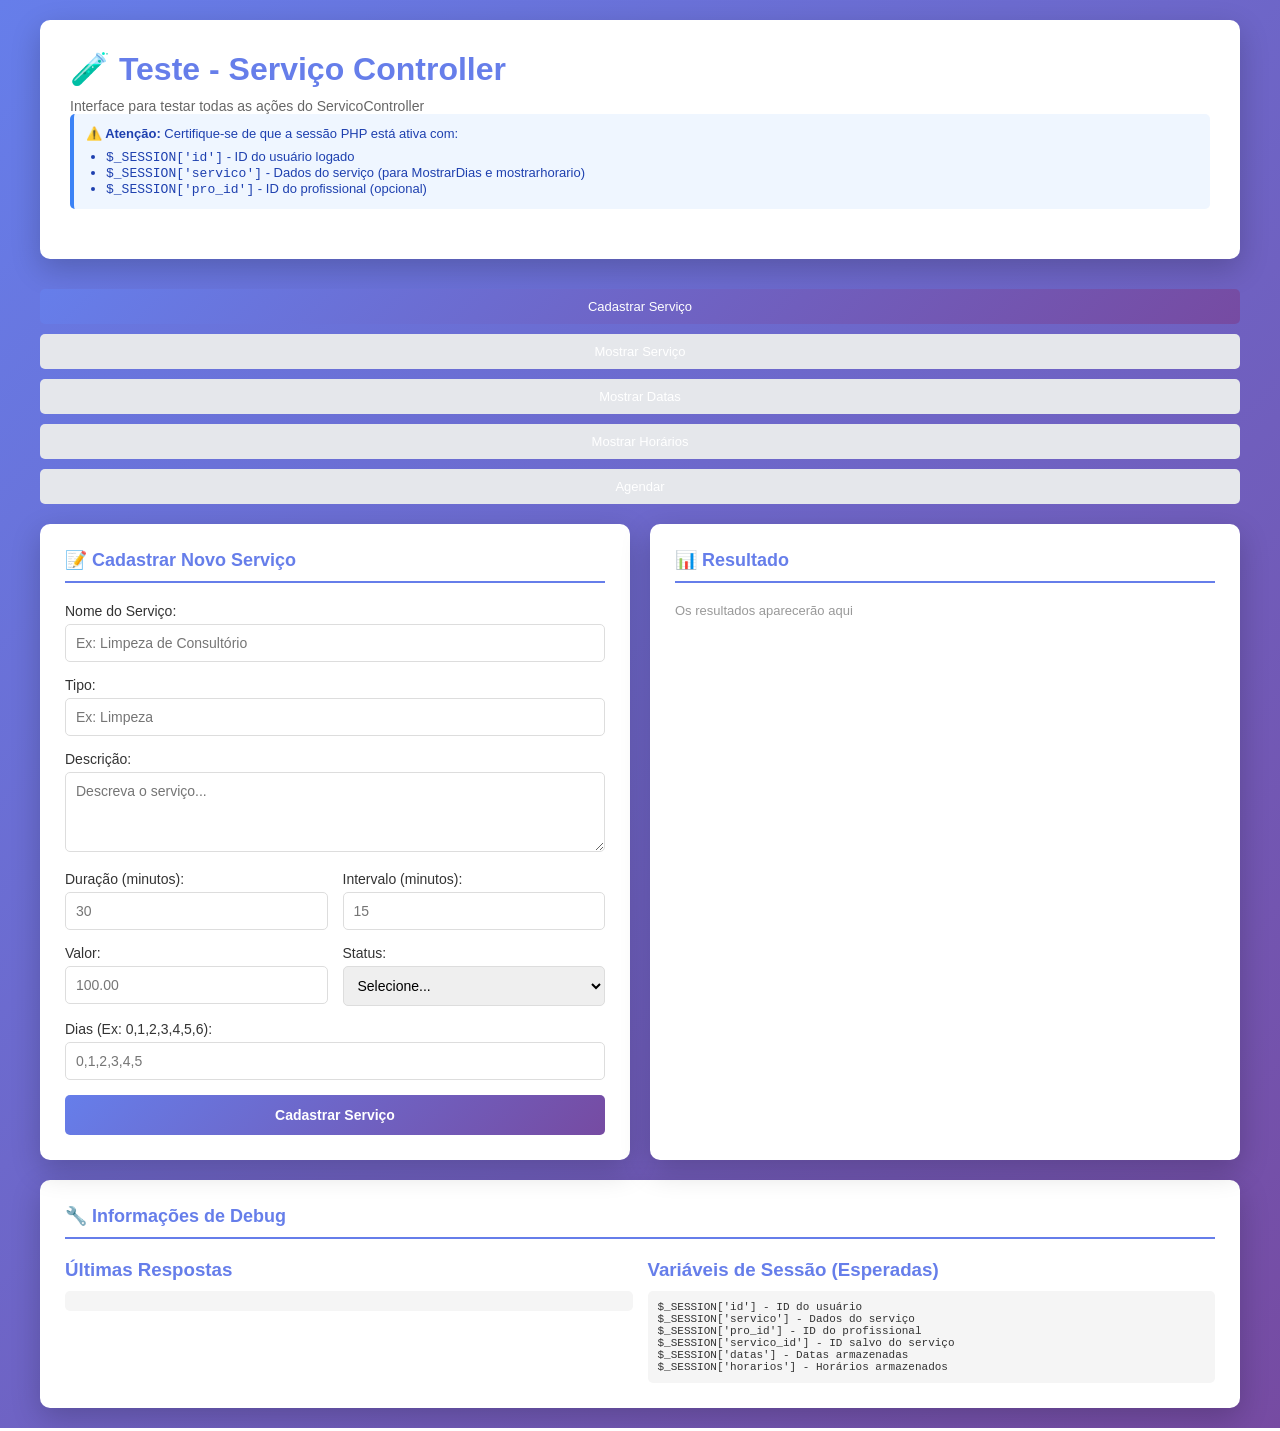
==== app/views/teste-servico.html @ dfdf8d8e "nosso codigo" ====
<?php
if (empty($_SESSION['id'])) {
    $_SESSION['id'] = 1;  // ID de teste do usuário
}

if (empty($_SESSION['pro_id'])) {
    $_SESSION['pro_id'] = 1;  // ID de teste do profissional
}
?>
<!DOCTYPE html>
<html lang="pt-BR">
<head>
    <meta charset="UTF-8">
    <meta name="viewport" content="width=device-width, initial-scale=1.0">
    <title>Teste - Serviço Controller</title>
    <style>
        * {
            margin: 0;
            padding: 0;
            box-sizing: border-box;
        }

        body {
            font-family: 'Segoe UI', Tahoma, Geneva, Verdana, sans-serif;
            background: linear-gradient(135deg, #667eea 0%, #764ba2 100%);
            min-height: 100vh;
            padding: 20px;
        }

        .container {
            max-width: 1200px;
            margin: 0 auto;
        }

        header {
            background: white;
            padding: 30px;
            border-radius: 10px;
            margin-bottom: 30px;
            box-shadow: 0 10px 30px rgba(0,0,0,0.2);
        }

        h1 {
            color: #667eea;
            margin-bottom: 10px;
        }

        .info {
            color: #666;
            font-size: 14px;
        }

        .main-grid {
            display: grid;
            grid-template-columns: 1fr 1fr;
            gap: 20px;
            margin-bottom: 20px;
        }

        @media (max-width: 768px) {
            .main-grid {
                grid-template-columns: 1fr;
            }
        }

        .card {
            background: white;
            border-radius: 10px;
            padding: 25px;
            box-shadow: 0 10px 30px rgba(0,0,0,0.2);
        }

        .card h2 {
            color: #667eea;
            margin-bottom: 20px;
            font-size: 18px;
            border-bottom: 2px solid #667eea;
            padding-bottom: 10px;
        }

        .form-group {
            margin-bottom: 15px;
        }

        label {
            display: block;
            margin-bottom: 5px;
            color: #333;
            font-weight: 500;
            font-size: 14px;
        }

        input, select, textarea {
            width: 100%;
            padding: 10px;
            border: 1px solid #ddd;
            border-radius: 5px;
            font-size: 14px;
            font-family: inherit;
        }

        input:focus, select:focus, textarea:focus {
            outline: none;
            border-color: #667eea;
            box-shadow: 0 0 5px rgba(102, 126, 234, 0.3);
        }

        textarea {
            resize: vertical;
            min-height: 80px;
        }

        button {
            background: linear-gradient(135deg, #667eea 0%, #764ba2 100%);
            color: white;
            padding: 12px 25px;
            border: none;
            border-radius: 5px;
            cursor: pointer;
            font-weight: 600;
            transition: transform 0.2s, box-shadow 0.2s;
            width: 100%;
            font-size: 14px;
        }

        button:hover {
            transform: translateY(-2px);
            box-shadow: 0 5px 15px rgba(102, 126, 234, 0.4);
        }

        button:active {
            transform: translateY(0);
        }

        .result {
            background: #f5f5f5;
            border-left: 4px solid #667eea;
            padding: 15px;
            border-radius: 5px;
            margin-top: 20px;
            max-height: 400px;
            overflow-y: auto;
        }

        .result.success {
            border-left-color: #10b981;
            background: #f0fdf4;
        }

        .result.error {
            border-left-color: #ef4444;
            background: #fef2f2;
        }

        .result h3 {
            margin-top: 0;
            margin-bottom: 10px;
            color: #333;
            font-size: 14px;
        }

        pre {
            background: white;
            padding: 10px;
            border-radius: 3px;
            overflow-x: auto;
            font-size: 12px;
            color: #333;
        }

        .status-badge {
            display: inline-block;
            padding: 5px 12px;
            border-radius: 20px;
            font-size: 12px;
            font-weight: 600;
            margin-bottom: 10px;
        }

        .status-loading {
            background: #fef3c7;
            color: #92400e;
        }

        .status-success {
            background: #d1fae5;
            color: #065f46;
        }

        .status-error {
            background: #fee2e2;
            color: #7f1d1d;
        }

        .session-info {
            background: #eff6ff;
            border-left: 4px solid #3b82f6;
            padding: 12px;
            border-radius: 5px;
            margin-bottom: 20px;
            font-size: 13px;
            color: #1e40af;
        }

        .full-width {
            grid-column: 1 / -1;
        }

        .row-2 {
            display: grid;
            grid-template-columns: 1fr 1fr;
            gap: 15px;
        }

        @media (max-width: 600px) {
            .row-2 {
                grid-template-columns: 1fr;
            }
        }

        .tabs {
            display: flex;
            gap: 10px;
            margin-bottom: 20px;
            flex-wrap: wrap;
        }

        .tab-btn {
            padding: 10px 15px;
            background: #e5e7eb;
            border: none;
            border-radius: 5px;
            cursor: pointer;
            font-weight: 500;
            transition: all 0.3s;
            font-size: 13px;
        }

        .tab-btn.active {
            background: linear-gradient(135deg, #667eea 0%, #764ba2 100%);
            color: white;
        }

        .tab-content {
            display: none;
        }

        .tab-content.active {
            display: block;
        }

        .spinner {
            display: inline-block;
            width: 14px;
            height: 14px;
            border: 2px solid #f3f3f3;
            border-top: 2px solid #667eea;
            border-radius: 50%;
            animation: spin 1s linear infinite;
            margin-right: 8px;
        }

        @keyframes spin {
            0% { transform: rotate(0deg); }
            100% { transform: rotate(360deg); }
        }
    </style>
</head>
<body>
    <div class="container">
        <header>
            <h1>🧪 Teste - Serviço Controller</h1>
            <p class="info">Interface para testar todas as ações do ServicoController</p>
            <div class="session-info" id="sessionInfo">
                ⚠️ Carregando informações de sessão...
            </div>
        </header>

        <div class="tabs">
            <button class="tab-btn active" data-tab="cadastro">Cadastrar Serviço</button>
            <button class="tab-btn" data-tab="mostrar">Mostrar Serviço</button>
            <button class="tab-btn" data-tab="datas">Mostrar Datas</button>
            <button class="tab-btn" data-tab="horarios">Mostrar Horários</button>
            <button class="tab-btn" data-tab="agendar">Agendar</button>
        </div>

        <!-- TAB: CADASTRAR SERVIÇO -->
        <div class="tab-content active" id="tab-cadastro">
            <div class="main-grid">
                <div class="card">
                    <h2>📝 Cadastrar Novo Serviço</h2>
                    <form id="formCadastro">
                        <div class="form-group">
                            <label>Nome do Serviço:</label>
                            <input type="text" name="nome" placeholder="Ex: Limpeza de Consultório" required>
                        </div>

                        <div class="form-group">
                            <label>Tipo:</label>
                            <input type="text" name="tipo" placeholder="Ex: Limpeza" required>
                        </div>

                        <div class="form-group">
                            <label>Descrição:</label>
                            <textarea name="desc" placeholder="Descreva o serviço..."></textarea>
                        </div>

                        <div class="row-2">
                            <div class="form-group">
                                <label>Duração (minutos):</label>
                                <input type="number" name="dur" placeholder="30" required>
                            </div>
                            <div class="form-group">
                                <label>Intervalo (minutos):</label>
                                <input type="number" name="inter" placeholder="15" required>
                            </div>
                        </div>

                        <div class="row-2">
                            <div class="form-group">
                                <label>Valor:</label>
                                <input type="number" name="val" placeholder="100.00" step="0.01" required>
                            </div>
                            <div class="form-group">
                                <label>Status:</label>
                                <select name="stat" required>
                                    <option value="">Selecione...</option>
                                    <option value="1">Ativo</option>
                                    <option value="0">Inativo</option>
                                </select>
                            </div>
                        </div>

                        <div class="form-group">
                            <label>Dias (Ex: 0,1,2,3,4,5,6):</label>
                            <input type="text" name="dia" placeholder="0,1,2,3,4,5" required>
                        </div>

                        <button type="submit">Cadastrar Serviço</button>
                    </form>
                </div>

                <div class="card">
                    <h2>📊 Resultado</h2>
                    <div id="resultCadastro" class="result" style="display: none;">
                        <div class="status-badge status-loading" id="statusCadastro">
                            <span class="spinner"></span>Processando...
                        </div>
                        <h3>Resposta:</h3>
                        <pre id="resultCadastroText"></pre>
                    </div>
                    <p style="color: #999; font-size: 13px;">Os resultados aparecerão aqui</p>
                </div>
            </div>
        </div>

        <!-- TAB: MOSTRAR SERVIÇO -->
        <div class="tab-content" id="tab-mostrar">
            <div class="main-grid">
                <div class="card">
                    <h2>🔍 Mostrar Serviço</h2>
                    <form id="formMostrar">
                        <div class="form-group">
                            <label>ID do Serviço (opcional):</label>
                            <input type="number" name="ser_id" placeholder="Deixe em branco para usar sessão">
                        </div>

                        <div class="form-group">
                            <label>ID do Profissional (opcional):</label>
                            <input type="number" name="pro_id" placeholder="Deixe em branco para usar sessão">
                        </div>

                        <button type="submit">Buscar Serviço</button>
                    </form>
                </div>

                <div class="card">
                    <h2>📊 Resultado</h2>
                    <div id="resultMostrar" class="result" style="display: none;">
                        <div class="status-badge" id="statusMostrar"></div>
                        <h3>Resposta:</h3>
                        <pre id="resultMostrarText"></pre>
                    </div>
                    <p style="color: #999; font-size: 13px;">Os resultados aparecerão aqui</p>
                </div>
            </div>
        </div>

        <!-- TAB: MOSTRAR DATAS -->
        <div class="tab-content" id="tab-datas">
            <div class="main-grid">
                <div class="card">
                    <h2>📅 Mostrar Datas Disponíveis</h2>
                    <form id="formDatas">
                        <div class="row-2">
                            <div class="form-group">
                                <label>Mês:</label>
                                <input type="number" name="mes" min="1" max="12" placeholder="01" required>
                            </div>
                            <div class="form-group">
                                <label>Ano:</label>
                                <input type="number" name="ano" min="2024" placeholder="2024" required>
                            </div>
                        </div>

                        <button type="submit">Buscar Datas</button>
                    </form>
                </div>

                <div class="card">
                    <h2>📊 Resultado</h2>
                    <div id="resultDatas" class="result" style="display: none;">
                        <div class="status-badge" id="statusDatas"></div>
                        <h3>Resposta:</h3>
                        <pre id="resultDatasText"></pre>
                    </div>
                    <p style="color: #999; font-size: 13px;">Os resultados aparecerão aqui</p>
                </div>
            </div>
        </div>

        <!-- TAB: MOSTRAR HORÁRIOS -->
        <div class="tab-content" id="tab-horarios">
            <div class="main-grid">
                <div class="card">
                    <h2>⏰ Mostrar Horários Disponíveis</h2>
                    <form id="formHorarios">
                        <div class="form-group">
                            <label>Data (YYYY-MM-DD):</label>
                            <input type="date" name="dia" required>
                        </div>

                        <button type="submit">Buscar Horários</button>
                    </form>
                </div>

                <div class="card">
                    <h2>📊 Resultado</h2>
                    <div id="resultHorarios" class="result" style="display: none;">
                        <div class="status-badge" id="statusHorarios"></div>
                        <h3>Resposta:</h3>
                        <pre id="resultHorariosText"></pre>
                    </div>
                    <p style="color: #999; font-size: 13px;">Os resultados aparecerão aqui</p>
                </div>
            </div>
        </div>

        <!-- TAB: AGENDAR -->
        <div class="tab-content" id="tab-agendar">
            <div class="main-grid">
                <div class="card">
                    <h2>✅ Agendar Serviço</h2>
                    <form id="formAgendar">
                        <div class="form-group">
                            <label>Data (YYYY-MM-DD):</label>
                            <input type="date" name="dia" required>
                        </div>

                        <div class="row-2">
                            <div class="form-group">
                                <label>Horário de Início (HH:MM):</label>
                                <input type="time" name="inicio" required>
                            </div>
                            <div class="form-group">
                                <label>Horário de Término (HH:MM):</label>
                                <input type="time" name="termino" required>
                            </div>
                        </div>

                        <button type="submit">Agendar</button>
                    </form>
                </div>

                <div class="card">
                    <h2>📊 Resultado</h2>
                    <div id="resultAgendar" class="result" style="display: none;">
                        <div class="status-badge" id="statusAgendar"></div>
                        <h3>Resposta:</h3>
                        <pre id="resultAgendarText"></pre>
                    </div>
                    <p style="color: #999; font-size: 13px;">Os resultados aparecerão aqui</p>
                </div>
            </div>
        </div>

        <!-- INFORMAÇÕES DE DEBUG -->
        <div class="card full-width" style="margin-top: 20px;">
            <h2>🔧 Informações de Debug</h2>
            <div style="display: grid; grid-template-columns: 1fr 1fr; gap: 15px;">
                <div>
                    <h3 style="color: #667eea; margin-bottom: 10px;">Últimas Respostas</h3>
                    <pre id="debugLog" style="max-height: 300px; overflow-y: auto; background: #f5f5f5; padding: 10px; border-radius: 5px; font-size: 11px;"></pre>
                </div>
                <div>
                    <h3 style="color: #667eea; margin-bottom: 10px;">Variáveis de Sessão (Esperadas)</h3>
                    <pre id="sessionDebug" style="max-height: 300px; overflow-y: auto; background: #f5f5f5; padding: 10px; border-radius: 5px; font-size: 11px;">$_SESSION['id'] - ID do usuário
$_SESSION['servico'] - Dados do serviço
$_SESSION['pro_id'] - ID do profissional
$_SESSION['servico_id'] - ID salvo do serviço
$_SESSION['datas'] - Datas armazenadas
$_SESSION['horarios'] - Horários armazenados</pre>
                </div>
            </div>
        </div>
    </div>

    <script>
        const API_ENDPOINT = 'servicos'; // Usa a rota do routes.json
        const debugLog = [];

        // Função para fazer requisição ao servidor
        async function fazerRequisicao(acao, dados = {}) {
            const formData = new FormData();
            formData.append('acao', acao);
            
            Object.keys(dados).forEach(key => {
                if (dados[key] !== null && dados[key] !== '') {
                    formData.append(key, dados[key]);
                }
            });

            try {
                const response = await fetch(API_ENDPOINT, {
                    method: 'POST',
                    body: formData
                });

                const text = await response.text();
                
                // Tentar fazer parse como JSON
                let result;
                try {
                    result = JSON.parse(text);
                } catch {
                    result = text;
                }

                adicionarDebug(acao, result);
                return result;
            } catch (error) {
                adicionarDebug(acao, { erro: error.message });
                return { erro: error.message };
            }
        }

        // Adicionar ao log de debug
        function adicionarDebug(acao, resultado) {
            const timestamp = new Date().toLocaleTimeString();
            debugLog.push({
                timestamp,
                acao,
                resultado
            });

            if (debugLog.length > 10) {
                debugLog.shift();
            }

            atualizarDebugLog();
        }

        // Atualizar display do log
        function atualizarDebugLog() {
            const logEl = document.getElementById('debugLog');
            const html = debugLog.map(log => 
                `[${log.timestamp}] ${log.acao}\n${JSON.stringify(log.resultado, null, 2)}`
            ).join('\n\n---\n\n');
            logEl.textContent = html || 'Nenhuma requisição realizada ainda...';
        }

        // Exibir resultado
        function exibirResultado(containerId, statusId, textId, resultado, tipoResultado = null) {
            const container = document.getElementById(containerId);
            const statusEl = document.getElementById(statusId);
            const textEl = document.getElementById(textId);

            container.style.display = 'block';

            const isSuccess = (resultado.sucesso === true || resultado === 'sucesso' || 
                             (typeof resultado === 'object' && !resultado.erro && !resultado.error));

            container.className = 'result ' + (isSuccess ? 'success' : 'error');
            statusEl.className = 'status-badge ' + (isSuccess ? 'status-success' : 'status-error');
            statusEl.textContent = isSuccess ? '✓ Sucesso' : '✗ Erro';

            textEl.textContent = typeof resultado === 'string' 
                ? resultado 
                : JSON.stringify(resultado, null, 2);
        }

        // FORMULÁRIO: CADASTRAR
        document.getElementById('formCadastro').addEventListener('submit', async (e) => {
            e.preventDefault();
            const dados = {
                nome: e.target.nome.value,
                tipo: e.target.tipo.value,
                desc: e.target.desc.value,
                dur: e.target.dur.value,
                inter: e.target.inter.value,
                val: e.target.val.value,
                stat: e.target.stat.value,
                dia: e.target.dia.value
            };

            const resultado = await fazerRequisicao('cadastrar', dados);
            exibirResultado('resultCadastro', 'statusCadastro', 'resultCadastroText', resultado);
        });

        // FORMULÁRIO: MOSTRAR SERVIÇO
        document.getElementById('formMostrar').addEventListener('submit', async (e) => {
            e.preventDefault();
            const resultado = await fazerRequisicao('MostrarServico', {});
            exibirResultado('resultMostrar', 'statusMostrar', 'resultMostrarText', resultado);
        });

        // FORMULÁRIO: MOSTRAR DATAS
        document.getElementById('formDatas').addEventListener('submit', async (e) => {
            e.preventDefault();
            const resultado = await fazerRequisicao('MostrarDias', {
                mes: e.target.mes.value,
                ano: e.target.ano.value
            });
            exibirResultado('resultDatas', 'statusDatas', 'resultDatasText', resultado);
        });

        // FORMULÁRIO: MOSTRAR HORÁRIOS
        document.getElementById('formHorarios').addEventListener('submit', async (e) => {
            e.preventDefault();
            const resultado = await fazerRequisicao('mostrarhorario', {
                dia: e.target.dia.value
            });
            exibirResultado('resultHorarios', 'statusHorarios', 'resultHorariosText', resultado);
        });

        // FORMULÁRIO: AGENDAR
        document.getElementById('formAgendar').addEventListener('submit', async (e) => {
            e.preventDefault();
            const resultado = await fazerRequisicao('agendar', {
                dia: e.target.dia.value,
                inicio: e.target.inicio.value,
                termino: e.target.termino.value
            });
            exibirResultado('resultAgendar', 'statusAgendar', 'resultAgendarText', resultado);
        });

        // SISTEMA DE ABAS
        document.querySelectorAll('.tab-btn').forEach(btn => {
            btn.addEventListener('click', () => {
                const tabName = btn.dataset.tab;
                
                // Remove ativo de todos
                document.querySelectorAll('.tab-btn').forEach(b => b.classList.remove('active'));
                document.querySelectorAll('.tab-content').forEach(c => c.classList.remove('active'));
                
                // Adiciona ativo ao clicado
                btn.classList.add('active');
                document.getElementById(`tab-${tabName}`).classList.add('active');
            });
        });

        // INICIALIZAÇÃO
        document.addEventListener('DOMContentLoaded', () => {
            // Informações de sessão
            const sessionInfo = document.getElementById('sessionInfo');
            sessionInfo.innerHTML = `
                <strong>⚠️ Atenção:</strong> Certifique-se de que a sessão PHP está ativa com:
                <ul style="margin: 8px 0 0 20px;">
                    <li><code>$_SESSION['id']</code> - ID do usuário logado</li>
                    <li><code>$_SESSION['servico']</code> - Dados do serviço (para MostrarDias e mostrarhorario)</li>
                    <li><code>$_SESSION['pro_id']</code> - ID do profissional (opcional)</li>
                </ul>
            `;

            // Definir data padrão em alguns inputs
            const hoje = new Date();
            const amanha = new Date(hoje);
            amanha.setDate(amanha.getDate() + 1);
            
            document.querySelector('input[name="mes"]').value = String(hoje.getMonth() + 1).padStart(2, '0');
            document.querySelector('input[name="ano"]').value = hoje.getFullYear();
            document.querySelector('input[name="dia"][type="date"]').value = amanha.toISOString().split('T')[0];
            document.querySelector('input[name="dia"][type="date"]:last-of-type').value = amanha.toISOString().split('T')[0];
        });
    </script>
</body>
</html>
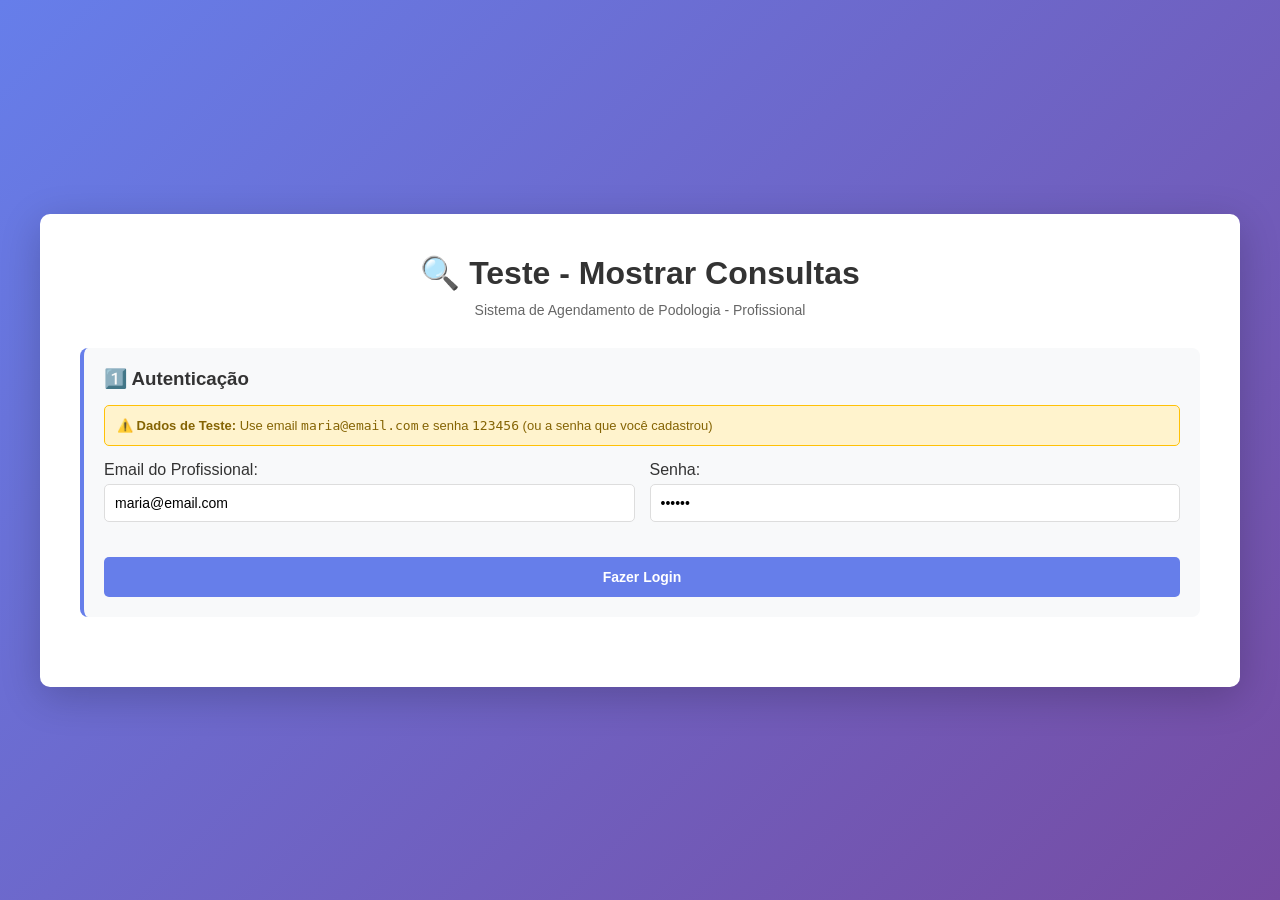
==== commit 38181c82: "MostrarConsulta" ====
--- a/app/views/teste-servico.html
+++ b/app/views/teste-servico.html
@@ -1,18 +1,9 @@
-<?php
-if (empty($_SESSION['id'])) {
-    $_SESSION['id'] = 1;  // ID de teste do usuário
-}
-
-if (empty($_SESSION['pro_id'])) {
-    $_SESSION['pro_id'] = 1;  // ID de teste do profissional
-}
-?>
 <!DOCTYPE html>
 <html lang="pt-BR">
 <head>
     <meta charset="UTF-8">
     <meta name="viewport" content="width=device-width, initial-scale=1.0">
-    <title>Teste - Serviço Controller</title>
+    <title>Teste - Mostrar Consultas do Profissional</title>
     <style>
         * {
             margin: 0;
@@ -24,58 +15,40 @@
             font-family: 'Segoe UI', Tahoma, Geneva, Verdana, sans-serif;
             background: linear-gradient(135deg, #667eea 0%, #764ba2 100%);
             min-height: 100vh;
+            display: flex;
+            justify-content: center;
+            align-items: center;
             padding: 20px;
         }
 
         .container {
-            max-width: 1200px;
-            margin: 0 auto;
-        }
-
-        header {
-            background: white;
-            padding: 30px;
-            border-radius: 10px;
-            margin-bottom: 30px;
-            box-shadow: 0 10px 30px rgba(0,0,0,0.2);
-        }
-
-        h1 {
-            color: #667eea;
-            margin-bottom: 10px;
-        }
-
-        .info {
-            color: #666;
-            font-size: 14px;
-        }
-
-        .main-grid {
-            display: grid;
-            grid-template-columns: 1fr 1fr;
-            gap: 20px;
-            margin-bottom: 20px;
-        }
-
-        @media (max-width: 768px) {
-            .main-grid {
-                grid-template-columns: 1fr;
-            }
-        }
-
-        .card {
             background: white;
             border-radius: 10px;
-            padding: 25px;
-            box-shadow: 0 10px 30px rgba(0,0,0,0.2);
-        }
-
-        .card h2 {
-            color: #667eea;
-            margin-bottom: 20px;
-            font-size: 18px;
-            border-bottom: 2px solid #667eea;
-            padding-bottom: 10px;
+            box-shadow: 0 10px 40px rgba(0, 0, 0, 0.2);
+            max-width: 1200px;
+            width: 100%;
+            padding: 40px;
+        }
+
+        h1 {
+            color: #333;
+            margin-bottom: 10px;
+            text-align: center;
+        }
+
+        .subtitle {
+            text-align: center;
+            color: #666;
+            margin-bottom: 30px;
+            font-size: 14px;
+        }
+
+        .login-section {
+            background: #f8f9fa;
+            padding: 20px;
+            border-radius: 8px;
+            margin-bottom: 30px;
+            border-left: 4px solid #667eea;
         }
 
         .form-group {
@@ -87,600 +60,522 @@
             margin-bottom: 5px;
             color: #333;
             font-weight: 500;
-            font-size: 14px;
-        }
-
-        input, select, textarea {
+        }
+
+        input[type="text"],
+        input[type="password"],
+        select {
             width: 100%;
             padding: 10px;
             border: 1px solid #ddd;
             border-radius: 5px;
             font-size: 14px;
-            font-family: inherit;
-        }
-
-        input:focus, select:focus, textarea:focus {
+            transition: border-color 0.3s;
+        }
+
+        input[type="text"]:focus,
+        input[type="password"]:focus,
+        select:focus {
             outline: none;
             border-color: #667eea;
-            box-shadow: 0 0 5px rgba(102, 126, 234, 0.3);
-        }
-
-        textarea {
-            resize: vertical;
-            min-height: 80px;
-        }
-
-        button {
-            background: linear-gradient(135deg, #667eea 0%, #764ba2 100%);
-            color: white;
-            padding: 12px 25px;
-            border: none;
-            border-radius: 5px;
-            cursor: pointer;
-            font-weight: 600;
-            transition: transform 0.2s, box-shadow 0.2s;
-            width: 100%;
-            font-size: 14px;
-        }
-
-        button:hover {
-            transform: translateY(-2px);
-            box-shadow: 0 5px 15px rgba(102, 126, 234, 0.4);
-        }
-
-        button:active {
-            transform: translateY(0);
-        }
-
-        .result {
-            background: #f5f5f5;
-            border-left: 4px solid #667eea;
-            padding: 15px;
-            border-radius: 5px;
-            margin-top: 20px;
-            max-height: 400px;
-            overflow-y: auto;
-        }
-
-        .result.success {
-            border-left-color: #10b981;
-            background: #f0fdf4;
-        }
-
-        .result.error {
-            border-left-color: #ef4444;
-            background: #fef2f2;
-        }
-
-        .result h3 {
-            margin-top: 0;
-            margin-bottom: 10px;
-            color: #333;
-            font-size: 14px;
-        }
-
-        pre {
-            background: white;
-            padding: 10px;
-            border-radius: 3px;
-            overflow-x: auto;
-            font-size: 12px;
-            color: #333;
-        }
-
-        .status-badge {
-            display: inline-block;
-            padding: 5px 12px;
-            border-radius: 20px;
-            font-size: 12px;
-            font-weight: 600;
-            margin-bottom: 10px;
-        }
-
-        .status-loading {
-            background: #fef3c7;
-            color: #92400e;
-        }
-
-        .status-success {
-            background: #d1fae5;
-            color: #065f46;
-        }
-
-        .status-error {
-            background: #fee2e2;
-            color: #7f1d1d;
-        }
-
-        .session-info {
-            background: #eff6ff;
-            border-left: 4px solid #3b82f6;
-            padding: 12px;
-            border-radius: 5px;
-            margin-bottom: 20px;
-            font-size: 13px;
-            color: #1e40af;
-        }
-
-        .full-width {
-            grid-column: 1 / -1;
-        }
-
-        .row-2 {
+            box-shadow: 0 0 0 3px rgba(102, 126, 234, 0.1);
+        }
+
+        .form-row {
             display: grid;
             grid-template-columns: 1fr 1fr;
             gap: 15px;
         }
 
-        @media (max-width: 600px) {
-            .row-2 {
-                grid-template-columns: 1fr;
-            }
-        }
-
-        .tabs {
+        .button-group {
             display: flex;
             gap: 10px;
-            margin-bottom: 20px;
-            flex-wrap: wrap;
-        }
-
-        .tab-btn {
-            padding: 10px 15px;
-            background: #e5e7eb;
+            margin-top: 20px;
+        }
+
+        button {
+            padding: 12px 24px;
             border: none;
             border-radius: 5px;
+            font-size: 14px;
+            font-weight: 600;
             cursor: pointer;
+            transition: all 0.3s;
+        }
+
+        .btn-login {
+            background: #667eea;
+            color: white;
+            flex: 1;
+        }
+
+        .btn-login:hover {
+            background: #5568d3;
+            transform: translateY(-2px);
+            box-shadow: 0 5px 15px rgba(102, 126, 234, 0.4);
+        }
+
+        .btn-logout {
+            background: #e74c3c;
+            color: white;
+            flex: 1;
+        }
+
+        .btn-logout:hover {
+            background: #c0392b;
+        }
+
+        .btn-consultar {
+            background: #27ae60;
+            color: white;
+            flex: 1;
+        }
+
+        .btn-consultar:hover {
+            background: #229954;
+            transform: translateY(-2px);
+            box-shadow: 0 5px 15px rgba(39, 174, 96, 0.4);
+        }
+
+        .status {
+            padding: 10px;
+            border-radius: 5px;
+            margin-bottom: 15px;
+            text-align: center;
             font-weight: 500;
-            transition: all 0.3s;
-            font-size: 13px;
-        }
-
-        .tab-btn.active {
-            background: linear-gradient(135deg, #667eea 0%, #764ba2 100%);
+            display: none;
+        }
+
+        .status.success {
+            background: #d4edda;
+            color: #155724;
+            border: 1px solid #c3e6cb;
+            display: block;
+        }
+
+        .status.error {
+            background: #f8d7da;
+            color: #721c24;
+            border: 1px solid #f5c6cb;
+            display: block;
+        }
+
+        .status.info {
+            background: #d1ecf1;
+            color: #0c5460;
+            border: 1px solid #bee5eb;
+            display: block;
+        }
+
+        .user-info {
+            background: #e8f4f8;
+            padding: 15px;
+            border-radius: 5px;
+            margin-bottom: 20px;
+            border-left: 4px solid #3498db;
+            display: none;
+        }
+
+        .user-info.active {
+            display: block;
+        }
+
+        .user-info p {
+            color: #333;
+            margin: 5px 0;
+        }
+
+        .user-info strong {
+            color: #667eea;
+        }
+
+        .results-section {
+            margin-top: 30px;
+            display: none;
+        }
+
+        .results-section.active {
+            display: block;
+        }
+
+        .results-section h2 {
+            color: #333;
+            margin-bottom: 20px;
+            border-bottom: 2px solid #667eea;
+            padding-bottom: 10px;
+        }
+
+        table {
+            width: 100%;
+            border-collapse: collapse;
+            margin-bottom: 20px;
+        }
+
+        table thead {
+            background: #667eea;
             color: white;
         }
 
-        .tab-content {
+        table th {
+            padding: 15px;
+            text-align: left;
+            font-weight: 600;
+            border: 1px solid #ddd;
+        }
+
+        table td {
+            padding: 12px 15px;
+            border: 1px solid #ddd;
+        }
+
+        table tbody tr:nth-child(even) {
+            background: #f8f9fa;
+        }
+
+        table tbody tr:hover {
+            background: #e8f0fe;
+        }
+
+        .no-data {
+            text-align: center;
+            padding: 40px;
+            color: #999;
+        }
+
+        .loading {
             display: none;
-        }
-
-        .tab-content.active {
+            text-align: center;
+            padding: 20px;
+        }
+
+        .loading.active {
             display: block;
         }
 
         .spinner {
-            display: inline-block;
-            width: 14px;
-            height: 14px;
-            border: 2px solid #f3f3f3;
-            border-top: 2px solid #667eea;
+            border: 4px solid #f3f3f3;
+            border-top: 4px solid #667eea;
             border-radius: 50%;
+            width: 40px;
+            height: 40px;
             animation: spin 1s linear infinite;
-            margin-right: 8px;
+            margin: 0 auto 10px;
         }
 
         @keyframes spin {
             0% { transform: rotate(0deg); }
             100% { transform: rotate(360deg); }
+        }
+
+        .endpoint-info {
+            background: #fff3cd;
+            border: 1px solid #ffc107;
+            border-radius: 5px;
+            padding: 12px;
+            margin-top: 20px;
+            font-size: 13px;
+            color: #856404;
+        }
+
+        .endpoint-info code {
+            background: #ffeaa7;
+            padding: 2px 6px;
+            border-radius: 3px;
+            font-family: 'Courier New', monospace;
+        }
+
+        .alert {
+            padding: 12px;
+            border-radius: 5px;
+            margin-bottom: 15px;
+            font-size: 13px;
+        }
+
+        .alert-warning {
+            background: #fff3cd;
+            color: #856404;
+            border: 1px solid #ffc107;
+        }
+
+        @media (max-width: 768px) {
+            .form-row {
+                grid-template-columns: 1fr;
+            }
+
+            .button-group {
+                flex-direction: column;
+            }
+
+            table {
+                font-size: 12px;
+            }
+
+            table th, table td {
+                padding: 8px;
+            }
         }
     </style>
 </head>
 <body>
     <div class="container">
-        <header>
-            <h1>🧪 Teste - Serviço Controller</h1>
-            <p class="info">Interface para testar todas as ações do ServicoController</p>
-            <div class="session-info" id="sessionInfo">
-                ⚠️ Carregando informações de sessão...
+        <h1>🔍 Teste - Mostrar Consultas</h1>
+        <p class="subtitle">Sistema de Agendamento de Podologia - Profissional</p>
+
+        <!-- Status Messages -->
+        <div id="statusMessage" class="status"></div>
+
+        <!-- Login Section -->
+        <div class="login-section">
+            <h3 style="margin-bottom: 15px; color: #333;">1️⃣ Autenticação</h3>
+            
+            <div class="alert alert-warning">
+                <strong>⚠️ Dados de Teste:</strong> Use email <code>maria@email.com</code> e senha <code>123456</code> (ou a senha que você cadastrou)
             </div>
-        </header>
-
-        <div class="tabs">
-            <button class="tab-btn active" data-tab="cadastro">Cadastrar Serviço</button>
-            <button class="tab-btn" data-tab="mostrar">Mostrar Serviço</button>
-            <button class="tab-btn" data-tab="datas">Mostrar Datas</button>
-            <button class="tab-btn" data-tab="horarios">Mostrar Horários</button>
-            <button class="tab-btn" data-tab="agendar">Agendar</button>
-        </div>
-
-        <!-- TAB: CADASTRAR SERVIÇO -->
-        <div class="tab-content active" id="tab-cadastro">
-            <div class="main-grid">
-                <div class="card">
-                    <h2>📝 Cadastrar Novo Serviço</h2>
-                    <form id="formCadastro">
-                        <div class="form-group">
-                            <label>Nome do Serviço:</label>
-                            <input type="text" name="nome" placeholder="Ex: Limpeza de Consultório" required>
-                        </div>
-
-                        <div class="form-group">
-                            <label>Tipo:</label>
-                            <input type="text" name="tipo" placeholder="Ex: Limpeza" required>
-                        </div>
-
-                        <div class="form-group">
-                            <label>Descrição:</label>
-                            <textarea name="desc" placeholder="Descreva o serviço..."></textarea>
-                        </div>
-
-                        <div class="row-2">
-                            <div class="form-group">
-                                <label>Duração (minutos):</label>
-                                <input type="number" name="dur" placeholder="30" required>
-                            </div>
-                            <div class="form-group">
-                                <label>Intervalo (minutos):</label>
-                                <input type="number" name="inter" placeholder="15" required>
-                            </div>
-                        </div>
-
-                        <div class="row-2">
-                            <div class="form-group">
-                                <label>Valor:</label>
-                                <input type="number" name="val" placeholder="100.00" step="0.01" required>
-                            </div>
-                            <div class="form-group">
-                                <label>Status:</label>
-                                <select name="stat" required>
-                                    <option value="">Selecione...</option>
-                                    <option value="1">Ativo</option>
-                                    <option value="0">Inativo</option>
-                                </select>
-                            </div>
-                        </div>
-
-                        <div class="form-group">
-                            <label>Dias (Ex: 0,1,2,3,4,5,6):</label>
-                            <input type="text" name="dia" placeholder="0,1,2,3,4,5" required>
-                        </div>
-
-                        <button type="submit">Cadastrar Serviço</button>
-                    </form>
+
+            <div class="form-row">
+                <div class="form-group">
+                    <label for="email">Email do Profissional:</label>
+                    <input type="text" id="email" placeholder="maria@email.com" value="maria@email.com">
                 </div>
-
-                <div class="card">
-                    <h2>📊 Resultado</h2>
-                    <div id="resultCadastro" class="result" style="display: none;">
-                        <div class="status-badge status-loading" id="statusCadastro">
-                            <span class="spinner"></span>Processando...
-                        </div>
-                        <h3>Resposta:</h3>
-                        <pre id="resultCadastroText"></pre>
-                    </div>
-                    <p style="color: #999; font-size: 13px;">Os resultados aparecerão aqui</p>
+                <div class="form-group">
+                    <label for="senha">Senha:</label>
+                    <input type="password" id="senha" placeholder="Sua senha" value="123456">
                 </div>
             </div>
-        </div>
-
-        <!-- TAB: MOSTRAR SERVIÇO -->
-        <div class="tab-content" id="tab-mostrar">
-            <div class="main-grid">
-                <div class="card">
-                    <h2>🔍 Mostrar Serviço</h2>
-                    <form id="formMostrar">
-                        <div class="form-group">
-                            <label>ID do Serviço (opcional):</label>
-                            <input type="number" name="ser_id" placeholder="Deixe em branco para usar sessão">
-                        </div>
-
-                        <div class="form-group">
-                            <label>ID do Profissional (opcional):</label>
-                            <input type="number" name="pro_id" placeholder="Deixe em branco para usar sessão">
-                        </div>
-
-                        <button type="submit">Buscar Serviço</button>
-                    </form>
-                </div>
-
-                <div class="card">
-                    <h2>📊 Resultado</h2>
-                    <div id="resultMostrar" class="result" style="display: none;">
-                        <div class="status-badge" id="statusMostrar"></div>
-                        <h3>Resposta:</h3>
-                        <pre id="resultMostrarText"></pre>
-                    </div>
-                    <p style="color: #999; font-size: 13px;">Os resultados aparecerão aqui</p>
-                </div>
+
+            <div class="button-group">
+                <button class="btn-login" onclick="fazerLogin()">Fazer Login</button>
+                <button class="btn-logout" onclick="fazerLogout()" style="display: none;" id="btnLogout">Fazer Logout</button>
             </div>
         </div>
 
-        <!-- TAB: MOSTRAR DATAS -->
-        <div class="tab-content" id="tab-datas">
-            <div class="main-grid">
-                <div class="card">
-                    <h2>📅 Mostrar Datas Disponíveis</h2>
-                    <form id="formDatas">
-                        <div class="row-2">
-                            <div class="form-group">
-                                <label>Mês:</label>
-                                <input type="number" name="mes" min="1" max="12" placeholder="01" required>
-                            </div>
-                            <div class="form-group">
-                                <label>Ano:</label>
-                                <input type="number" name="ano" min="2024" placeholder="2024" required>
-                            </div>
-                        </div>
-
-                        <button type="submit">Buscar Datas</button>
-                    </form>
-                </div>
-
-                <div class="card">
-                    <h2>📊 Resultado</h2>
-                    <div id="resultDatas" class="result" style="display: none;">
-                        <div class="status-badge" id="statusDatas"></div>
-                        <h3>Resposta:</h3>
-                        <pre id="resultDatasText"></pre>
-                    </div>
-                    <p style="color: #999; font-size: 13px;">Os resultados aparecerão aqui</p>
-                </div>
+        <!-- User Info -->
+        <div class="user-info" id="userInfo">
+            <p><strong>👤 Usuário Autenticado:</strong> <span id="userName"></span></p>
+            <p><strong>📧 Email:</strong> <span id="userEmail"></span></p>
+            <p><strong>🆔 ID:</strong> <span id="userId"></span></p>
+        </div>
+
+        <!-- Consulta Section -->
+        <div style="background: #f8f9fa; padding: 20px; border-radius: 8px; margin-bottom: 30px; border-left: 4px solid #27ae60; display: none;" id="consultaSection">
+            <h3 style="margin-bottom: 15px; color: #333;">2️⃣ Consultar Agendamentos</h3>
+            
+            <div class="button-group">
+                <button class="btn-consultar" onclick="carregarConsultas()">Carregar Minhas Consultas</button>
+            </div>
+
+            <div class="endpoint-info">
+                <strong>📡 Endpoint:</strong> <code>profissional.php</code> com <code>acao=MostrarConsulta</code>
             </div>
         </div>
 
-        <!-- TAB: MOSTRAR HORÁRIOS -->
-        <div class="tab-content" id="tab-horarios">
-            <div class="main-grid">
-                <div class="card">
-                    <h2>⏰ Mostrar Horários Disponíveis</h2>
-                    <form id="formHorarios">
-                        <div class="form-group">
-                            <label>Data (YYYY-MM-DD):</label>
-                            <input type="date" name="dia" required>
-                        </div>
-
-                        <button type="submit">Buscar Horários</button>
-                    </form>
-                </div>
-
-                <div class="card">
-                    <h2>📊 Resultado</h2>
-                    <div id="resultHorarios" class="result" style="display: none;">
-                        <div class="status-badge" id="statusHorarios"></div>
-                        <h3>Resposta:</h3>
-                        <pre id="resultHorariosText"></pre>
-                    </div>
-                    <p style="color: #999; font-size: 13px;">Os resultados aparecerão aqui</p>
-                </div>
-            </div>
+        <!-- Loading Spinner -->
+        <div class="loading" id="loadingSpinner">
+            <div class="spinner"></div>
+            <p>Carregando dados...</p>
         </div>
 
-        <!-- TAB: AGENDAR -->
-        <div class="tab-content" id="tab-agendar">
-            <div class="main-grid">
-                <div class="card">
-                    <h2>✅ Agendar Serviço</h2>
-                    <form id="formAgendar">
-                        <div class="form-group">
-                            <label>Data (YYYY-MM-DD):</label>
-                            <input type="date" name="dia" required>
-                        </div>
-
-                        <div class="row-2">
-                            <div class="form-group">
-                                <label>Horário de Início (HH:MM):</label>
-                                <input type="time" name="inicio" required>
-                            </div>
-                            <div class="form-group">
-                                <label>Horário de Término (HH:MM):</label>
-                                <input type="time" name="termino" required>
-                            </div>
-                        </div>
-
-                        <button type="submit">Agendar</button>
-                    </form>
-                </div>
-
-                <div class="card">
-                    <h2>📊 Resultado</h2>
-                    <div id="resultAgendar" class="result" style="display: none;">
-                        <div class="status-badge" id="statusAgendar"></div>
-                        <h3>Resposta:</h3>
-                        <pre id="resultAgendarText"></pre>
-                    </div>
-                    <p style="color: #999; font-size: 13px;">Os resultados aparecerão aqui</p>
-                </div>
-            </div>
-        </div>
-
-        <!-- INFORMAÇÕES DE DEBUG -->
-        <div class="card full-width" style="margin-top: 20px;">
-            <h2>🔧 Informações de Debug</h2>
-            <div style="display: grid; grid-template-columns: 1fr 1fr; gap: 15px;">
-                <div>
-                    <h3 style="color: #667eea; margin-bottom: 10px;">Últimas Respostas</h3>
-                    <pre id="debugLog" style="max-height: 300px; overflow-y: auto; background: #f5f5f5; padding: 10px; border-radius: 5px; font-size: 11px;"></pre>
-                </div>
-                <div>
-                    <h3 style="color: #667eea; margin-bottom: 10px;">Variáveis de Sessão (Esperadas)</h3>
-                    <pre id="sessionDebug" style="max-height: 300px; overflow-y: auto; background: #f5f5f5; padding: 10px; border-radius: 5px; font-size: 11px;">$_SESSION['id'] - ID do usuário
-$_SESSION['servico'] - Dados do serviço
-$_SESSION['pro_id'] - ID do profissional
-$_SESSION['servico_id'] - ID salvo do serviço
-$_SESSION['datas'] - Datas armazenadas
-$_SESSION['horarios'] - Horários armazenados</pre>
-                </div>
-            </div>
+        <!-- Results Section -->
+        <div class="results-section" id="resultsSection">
+            <h2>📋 Agendamentos do Profissional</h2>
+            <div id="resultsContent"></div>
         </div>
     </div>
 
     <script>
-        const API_ENDPOINT = 'servicos'; // Usa a rota do routes.json
-        const debugLog = [];
-
-        // Função para fazer requisição ao servidor
-        async function fazerRequisicao(acao, dados = {}) {
-            const formData = new FormData();
-            formData.append('acao', acao);
-            
-            Object.keys(dados).forEach(key => {
-                if (dados[key] !== null && dados[key] !== '') {
-                    formData.append(key, dados[key]);
-                }
-            });
+        const ENDPOINT = 'profissional'; // Ajuste este caminho conforme sua estrutura
+        let sessionData = {
+            logado: false,
+            id: null,
+            nome: null,
+            email: null
+        };
+
+        // ========== LOGIN ==========
+        async function fazerLogin() {
+            const email = document.getElementById('email').value;
+            const senha = document.getElementById('senha').value;
+
+            if (!email || !senha) {
+                mostrarStatus('Por favor, preencha email e senha', 'error');
+                return;
+            }
+
+            mostrarStatus('Fazendo login...', 'info');
+            showLoading(true);
 
             try {
-                const response = await fetch(API_ENDPOINT, {
+                const formData = new FormData();
+                formData.append('acao', 'login');
+                formData.append('email', email);
+                formData.append('senhaLog', senha);
+
+                const response = await fetch(ENDPOINT, {
                     method: 'POST',
                     body: formData
                 });
 
-                const text = await response.text();
+                const result = await response.text();
+
+                if (result.includes('sucesso')) {
+                    // Simulando dados de sessão (em produção viriam do servidor)
+                    sessionData.logado = true;
+                    sessionData.id = 1; // Seria obtido da resposta real
+                    sessionData.nome = 'Dra. Maria Silva';
+                    sessionData.email = email;
+
+                    atualizarUIAposLogin();
+                    mostrarStatus('✅ Login realizado com sucesso!', 'success');
+                } else {
+                    mostrarStatus('❌ ' + result, 'error');
+                }
+            } catch (error) {
+                mostrarStatus('❌ Erro ao fazer login: ' + error.message, 'error');
+                console.error('Erro:', error);
+            } finally {
+                showLoading(false);
+            }
+        }
+
+        // ========== LOGOUT ==========
+        function fazerLogout() {
+            sessionData.logado = false;
+            sessionData.id = null;
+            sessionData.nome = null;
+            sessionData.email = null;
+
+            document.getElementById('userInfo').classList.remove('active');
+            document.getElementById('consultaSection').style.display = 'none';
+            document.getElementById('resultsSection').classList.remove('active');
+            document.getElementById('email').value = '';
+            document.getElementById('senha').value = '';
+
+            document.querySelector('.btn-login').style.display = 'inline-block';
+            document.getElementById('btnLogout').style.display = 'none';
+
+            mostrarStatus('Logout realizado', 'info');
+        }
+
+        // ========== ATUALIZAR UI ==========
+        function atualizarUIAposLogin() {
+            document.getElementById('userName').textContent = sessionData.nome;
+            document.getElementById('userEmail').textContent = sessionData.email;
+            document.getElementById('userId').textContent = sessionData.id;
+            
+            document.getElementById('userInfo').classList.add('active');
+            document.getElementById('consultaSection').style.display = 'block';
+            
+            document.querySelector('.btn-login').style.display = 'none';
+            document.getElementById('btnLogout').style.display = 'inline-block';
+        }
+
+        // ========== CARREGAR CONSULTAS ==========
+        async function carregarConsultas() {
+            if (!sessionData.logado) {
+                mostrarStatus('❌ Você precisa estar logado para ver suas consultas', 'error');
+                return;
+            }
+
+            mostrarStatus('Carregando suas consultas...', 'info');
+            showLoading(true);
+
+            try {
+                const formData = new FormData();
+                formData.append('acao', 'MostrarConsulta');
+
+                const response = await fetch(ENDPOINT, {
+                    method: 'POST',
+                    body: formData
+                });
+
+                const result = await response.text();
                 
-                // Tentar fazer parse como JSON
-                let result;
                 try {
-                    result = JSON.parse(text);
-                } catch {
-                    result = text;
+                    const data = JSON.parse(result);
+
+                    if (data.sucesso && data.dados) {
+                        exibirResultados(data.dados);
+                        mostrarStatus('✅ Consultas carregadas com sucesso!', 'success');
+                    } else {
+                        mostrarStatus('❌ Erro ao carregar consultas', 'error');
+                    }
+                } catch (e) {
+                    mostrarStatus('❌ Erro ao processar resposta: ' + result, 'error');
+                    console.error('Resposta recebida:', result);
                 }
-
-                adicionarDebug(acao, result);
-                return result;
             } catch (error) {
-                adicionarDebug(acao, { erro: error.message });
-                return { erro: error.message };
-            }
-        }
-
-        // Adicionar ao log de debug
-        function adicionarDebug(acao, resultado) {
-            const timestamp = new Date().toLocaleTimeString();
-            debugLog.push({
-                timestamp,
-                acao,
-                resultado
+                mostrarStatus('❌ Erro na requisição: ' + error.message, 'error');
+                console.error('Erro:', error);
+            } finally {
+                showLoading(false);
+            }
+        }
+
+        // ========== EXIBIR RESULTADOS ==========
+        function exibirResultados(dados) {
+            document.getElementById('resultsSection').classList.add('active');
+            const resultsContent = document.getElementById('resultsContent');
+
+            if (!dados || dados.length === 0) {
+                resultsContent.innerHTML = '<div class="no-data">📭 Nenhuma consulta agendada</div>';
+                return;
+            }
+
+            let html = '<table>';
+            html += '<thead><tr>';
+            html += '<th>ID</th>';
+            html += '<th>Data</th>';
+            html += '<th>Horário</th>';
+            html += '<th>Profissional</th>';
+            html += '<th>Clínica</th>';
+            html += '<th>Cliente</th>';
+            html += '<th>Serviço</th>';
+            html += '</tr></thead>';
+            html += '<tbody>';
+
+            dados.forEach(consulta => {
+                html += '<tr>';
+                html += `<td>${consulta.agnd_id}</td>`;
+                html += `<td>${formatarData(consulta.agnd_data || consulta.agnd_dt)}</td>`;
+                html += `<td>${consulta.agnd_hrIni} - ${consulta.agnd_hrTerm}</td>`;
+                html += `<td>${consulta.pro_nome}</td>`;
+                html += `<td>${consulta.clin_nome}</td>`;
+                html += `<td>${consulta.cli_nome || 'N/A'}</td>`;
+                html += `<td>${consulta.ser_nome}</td>`;
+                html += '</tr>';
             });
 
-            if (debugLog.length > 10) {
-                debugLog.shift();
-            }
-
-            atualizarDebugLog();
-        }
-
-        // Atualizar display do log
-        function atualizarDebugLog() {
-            const logEl = document.getElementById('debugLog');
-            const html = debugLog.map(log => 
-                `[${log.timestamp}] ${log.acao}\n${JSON.stringify(log.resultado, null, 2)}`
-            ).join('\n\n---\n\n');
-            logEl.textContent = html || 'Nenhuma requisição realizada ainda...';
-        }
-
-        // Exibir resultado
-        function exibirResultado(containerId, statusId, textId, resultado, tipoResultado = null) {
-            const container = document.getElementById(containerId);
-            const statusEl = document.getElementById(statusId);
-            const textEl = document.getElementById(textId);
-
-            container.style.display = 'block';
-
-            const isSuccess = (resultado.sucesso === true || resultado === 'sucesso' || 
-                             (typeof resultado === 'object' && !resultado.erro && !resultado.error));
-
-            container.className = 'result ' + (isSuccess ? 'success' : 'error');
-            statusEl.className = 'status-badge ' + (isSuccess ? 'status-success' : 'status-error');
-            statusEl.textContent = isSuccess ? '✓ Sucesso' : '✗ Erro';
-
-            textEl.textContent = typeof resultado === 'string' 
-                ? resultado 
-                : JSON.stringify(resultado, null, 2);
-        }
-
-        // FORMULÁRIO: CADASTRAR
-        document.getElementById('formCadastro').addEventListener('submit', async (e) => {
-            e.preventDefault();
-            const dados = {
-                nome: e.target.nome.value,
-                tipo: e.target.tipo.value,
-                desc: e.target.desc.value,
-                dur: e.target.dur.value,
-                inter: e.target.inter.value,
-                val: e.target.val.value,
-                stat: e.target.stat.value,
-                dia: e.target.dia.value
-            };
-
-            const resultado = await fazerRequisicao('cadastrar', dados);
-            exibirResultado('resultCadastro', 'statusCadastro', 'resultCadastroText', resultado);
-        });
-
-        // FORMULÁRIO: MOSTRAR SERVIÇO
-        document.getElementById('formMostrar').addEventListener('submit', async (e) => {
-            e.preventDefault();
-            const resultado = await fazerRequisicao('MostrarServico', {});
-            exibirResultado('resultMostrar', 'statusMostrar', 'resultMostrarText', resultado);
-        });
-
-        // FORMULÁRIO: MOSTRAR DATAS
-        document.getElementById('formDatas').addEventListener('submit', async (e) => {
-            e.preventDefault();
-            const resultado = await fazerRequisicao('MostrarDias', {
-                mes: e.target.mes.value,
-                ano: e.target.ano.value
-            });
-            exibirResultado('resultDatas', 'statusDatas', 'resultDatasText', resultado);
-        });
-
-        // FORMULÁRIO: MOSTRAR HORÁRIOS
-        document.getElementById('formHorarios').addEventListener('submit', async (e) => {
-            e.preventDefault();
-            const resultado = await fazerRequisicao('mostrarhorario', {
-                dia: e.target.dia.value
-            });
-            exibirResultado('resultHorarios', 'statusHorarios', 'resultHorariosText', resultado);
-        });
-
-        // FORMULÁRIO: AGENDAR
-        document.getElementById('formAgendar').addEventListener('submit', async (e) => {
-            e.preventDefault();
-            const resultado = await fazerRequisicao('agendar', {
-                dia: e.target.dia.value,
-                inicio: e.target.inicio.value,
-                termino: e.target.termino.value
-            });
-            exibirResultado('resultAgendar', 'statusAgendar', 'resultAgendarText', resultado);
-        });
-
-        // SISTEMA DE ABAS
-        document.querySelectorAll('.tab-btn').forEach(btn => {
-            btn.addEventListener('click', () => {
-                const tabName = btn.dataset.tab;
-                
-                // Remove ativo de todos
-                document.querySelectorAll('.tab-btn').forEach(b => b.classList.remove('active'));
-                document.querySelectorAll('.tab-content').forEach(c => c.classList.remove('active'));
-                
-                // Adiciona ativo ao clicado
-                btn.classList.add('active');
-                document.getElementById(`tab-${tabName}`).classList.add('active');
-            });
-        });
-
-        // INICIALIZAÇÃO
-        document.addEventListener('DOMContentLoaded', () => {
-            // Informações de sessão
-            const sessionInfo = document.getElementById('sessionInfo');
-            sessionInfo.innerHTML = `
-                <strong>⚠️ Atenção:</strong> Certifique-se de que a sessão PHP está ativa com:
-                <ul style="margin: 8px 0 0 20px;">
-                    <li><code>$_SESSION['id']</code> - ID do usuário logado</li>
-                    <li><code>$_SESSION['servico']</code> - Dados do serviço (para MostrarDias e mostrarhorario)</li>
-                    <li><code>$_SESSION['pro_id']</code> - ID do profissional (opcional)</li>
-                </ul>
-            `;
-
-            // Definir data padrão em alguns inputs
-            const hoje = new Date();
-            const amanha = new Date(hoje);
-            amanha.setDate(amanha.getDate() + 1);
+            html += '</tbody></table>';
+            resultsContent.innerHTML = html;
+        }
+
+        // ========== FUNÇÕES AUXILIARES ==========
+        function formatarData(data) {
+            if (!data) return 'N/A';
+            const d = new Date(data + ' 00:00:00');
+            return d.toLocaleDateString('pt-BR');
+        }
+
+        function mostrarStatus(mensagem, tipo) {
+            const statusDiv = document.getElementById('statusMessage');
+            statusDiv.textContent = mensagem;
+            statusDiv.className = `status ${tipo}`;
             
-            document.querySelector('input[name="mes"]').value = String(hoje.getMonth() + 1).padStart(2, '0');
-            document.querySelector('input[name="ano"]').value = hoje.getFullYear();
-            document.querySelector('input[name="dia"][type="date"]').value = amanha.toISOString().split('T')[0];
-            document.querySelector('input[name="dia"][type="date"]:last-of-type').value = amanha.toISOString().split('T')[0];
+            if (tipo !== 'error') {
+                setTimeout(() => {
+                    statusDiv.className = 'status';
+                }, 5000);
+            }
+        }
+
+        function showLoading(show) {
+            document.getElementById('loadingSpinner').classList.toggle('active', show);
+        }
+
+        // Executar ao carregar a página
+        document.addEventListener('DOMContentLoaded', function() {
+            console.log('Página carregada');
+            console.log('Endpoint esperado: ' + ENDPOINT);
         });
     </script>
 </body>
